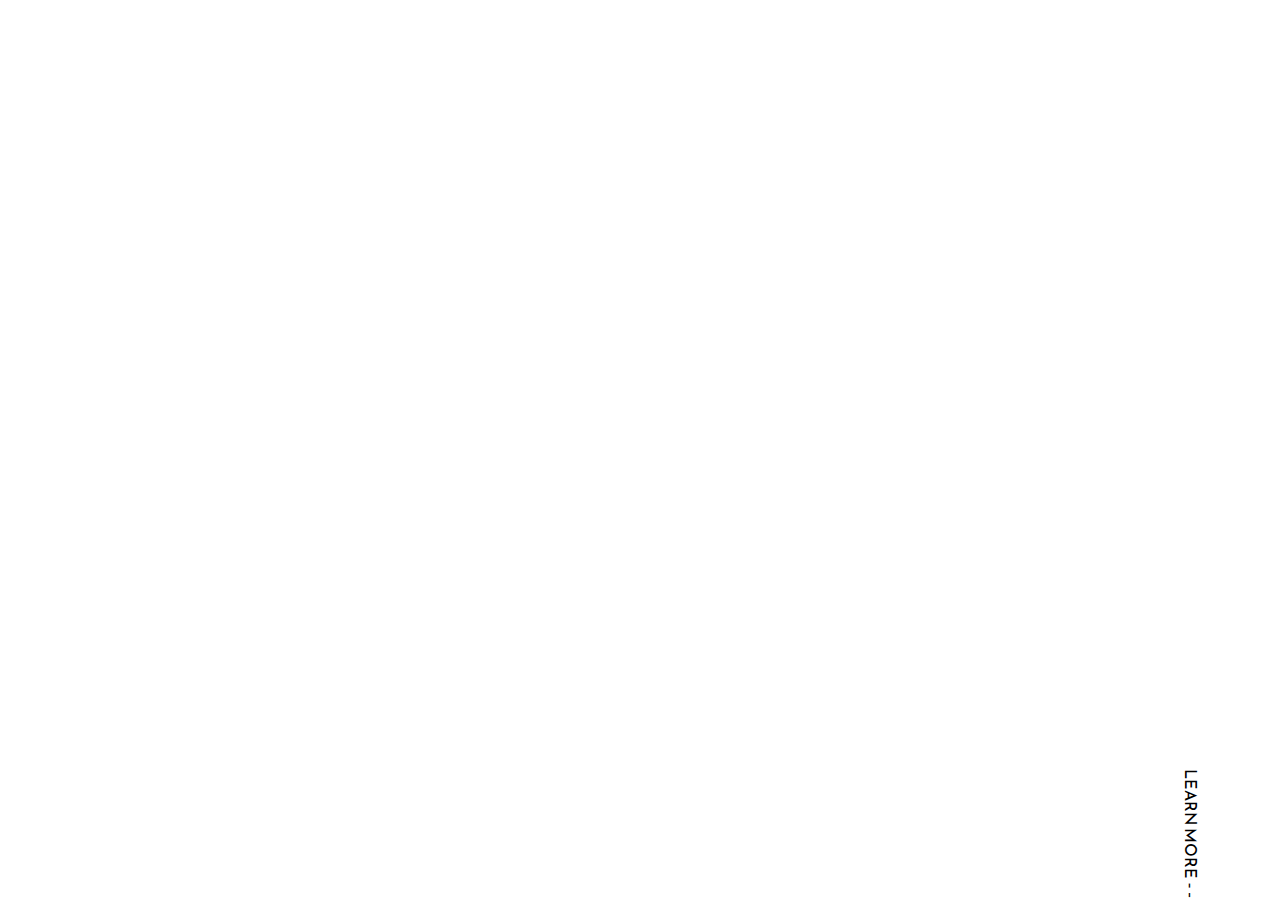
==== index.html @ 8b0c2f23 "Initial commit" ====
<!DOCTYPE html>
<html lang="en">
<head>
  <meta charset="UTF-8">
  <meta name="viewport" content="width=device-width, initial-scale=1.0">
  <meta http-equiv="X-UA-Compatible" content="ie=edge">
  <title>&lt;&#47;ssbramson&gt;</title>

  <link  rel="stylesheet preload" as="style" href="asset/styling/style.css" />

  <link rel="stylesheet" href="https://pro.fontawesome.com/releases/v5.5.0/css/all.css" integrity="sha384-j8y0ITrvFafF4EkV1mPW0BKm6dp3c+J9Fky22Man50Ofxo2wNe5pT1oZejDH9/Dt" crossorigin="anonymous">
</head>
<body>
  
  <div class="container-test">

    <div id="globalNavigation"></div>

    <div id="index"></div>

    <div class="vertical_cta-right">
      <a href="about.html">learn more &dash;&dash;</a>
    </div>

  </div>

  <script src="https://cdnjs.cloudflare.com/ajax/libs/vue/2.5.17/vue.js"></script>
  <script src="asset/js/navigation.js"></script>
  <script src="asset/js/pages/index.js"></script>
</body>
</html>
---- asset/styling/style.css ----
@import url("https://fonts.googleapis.com/css?family=Reem+Kufi");
* {
  margin: 0;
  padding: 0; }

a,
a:active,
a:hover,
a:visited {
  color: inherit;
  text-decoration: none; }

ul {
  list-style: none; }

.container-test {
  display: grid;
  grid-template-columns: 6% repeat(5, 1fr) 6%;
  grid-template-rows: 96px repeat(5, 1fr) 6%;
  height: 100vh; }

.container-no_footer {
  display: grid;
  grid-template-columns: 6% repeat(5, 1fr) 6%;
  grid-template-rows: 96px repeat(5, 1fr);
  height: 100vh; }

.container-guttersFalse {
  display: grid;
  grid-template-columns: 6% repeat(5, 1fr) 6%;
  grid-template-rows: 96px repeat(5, 1fr);
  height: 100vh; }

.global_navigation-container {
  align-items: center;
  display: grid;
  font-family: "Reem Kufi", monospace;
  grid-column: 1 / 8;
  grid-row: 1;
  grid-template-columns: 6% repeat(2, 1fr) 6%;
  grid-template-rows: 1fr; }

.global_navigation-logo-container,
.global_navigation-icon-container {
  font-size: 2.0em;
  z-index: 99999; }

.global_navigation-logo-container {
  grid-column: 2; }

.global_navigation-icon-container {
  grid-column: 3 / 4;
  grid-row: 1 / 2;
  justify-self: end; }

.global_navigation-icon-container--open i {
  color: #f6f7f5;
  transform: rotateY(180deg);
  transition: color 1.2s, transform 2.4s; }

.global_navigation-overlay {
  color: white;
  display: grid;
  grid-template-columns: 6% 1fr 2fr 6%;
  grid-template-rows: 96px 1fr 2fr 6%;
  background-color: #232223;
  position: absolute;
  height: 100%;
  overflow: scroll;
  right: 0;
  top: 0;
  transition: all 1.2s;
  width: 0%;
  z-index: 999; }

.global_navigation-overlay--open {
  width: 100%; }

.connect-contact-list {
  align-self: end;
  font-size: 1.8em;
  grid-column: 2 / 3;
  grid-row: 3; }
  .connect-contact-list .connect-contact-link {
    display: inline-flex;
    padding-right: 0.6em; }

.global_navigation-links {
  align-self: end;
  font-size: 4.8em;
  grid-column: 3;
  grid-row: 3;
  letter-spacing: 0.15em;
  justify-self: end;
  text-align: right;
  text-transform: uppercase; }

.vertical_cta-right {
  font-family: "Reem Kufi", monospace;
  grid-column: 5 / 7;
  grid-row: 7 / 8;
  justify-self: end;
  text-transform: uppercase;
  transform: rotate(90deg) translateY(100%);
  transform-origin: 100% 100%; }

.index-container {
  display: grid;
  grid-column: 2 / 7;
  grid-row: 2 / 7;
  grid-template-columns: 2fr 1fr;
  grid-template-rows: 1fr; }

.index-content {
  align-self: end; }

.index-highlighted-client {
  display: inline; }

.capabilities-container {
  display: grid;
  grid-column: 2 / 7;
  grid-row: 2 / 7;
  grid-template-columns: 2fr 1fr;
  grid-template-rows: 2fr 1fr; }

.capability,
.capability-type {
  display: inline-flex; }

.capability-types-title {
  align-self: end;
  grid-column: 1 / 2;
  grid-row: 2 / 3; }

.capabilities-breakdown-container {
  display: grid;
  grid-column: 1 / 8;
  grid-row: 2 / 7;
  grid-template-columns: repeat(2, 1fr);
  grid-template-rows: 1fr; }

.capabilities-left,
.capabilities-right {
  align-self: center;
  justify-self: center; }

.experience-container {
  display: grid;
  font-family: "Reem Kufi", monospace;
  grid-column: 2 / 7;
  grid-row: 2 / 7;
  grid-template-columns: 1fr;
  grid-template-rows: 1fr; }

.experience-content {
  align-self: center;
  justify-self: center; }

.experience-client-links {
  font-size: 3.0em;
  letter-spacing: 0.15em;
  text-align: center;
  text-transform: uppercase; }
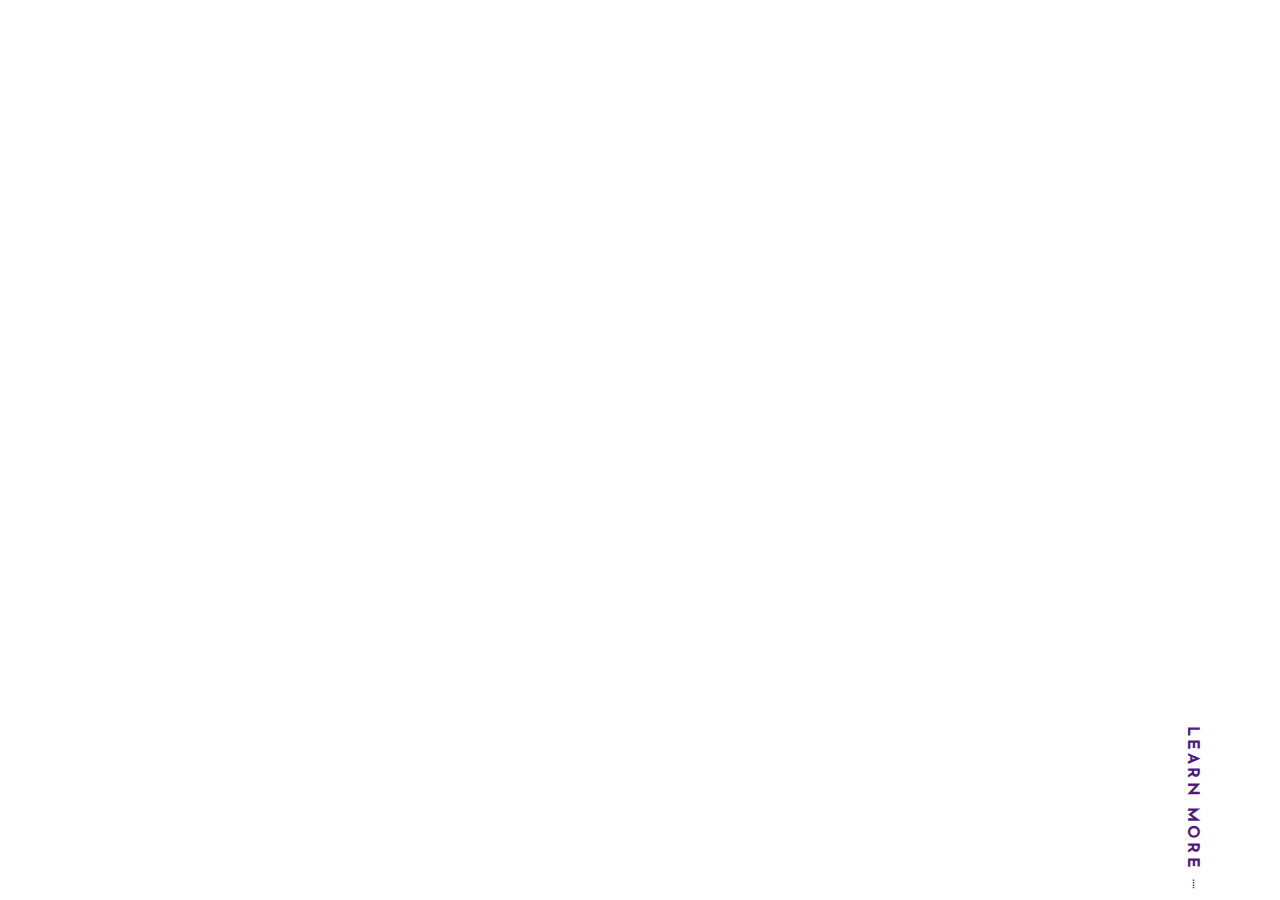
==== commit 3a13f4e6: "Initial responsive styling setup" ====
--- a/index.html
+++ b/index.html
@@ -19,7 +19,7 @@
     <div id="index"></div>
 
     <div class="vertical_cta-right">
-      <a href="about.html">learn more &dash;&dash;</a>
+      <a href="about.html">learn more &#9480;&nbsp;</a>
     </div>
 
   </div>
@@ -27,6 +27,6 @@
   <script src="https://cdnjs.cloudflare.com/ajax/libs/vue/2.5.17/vue.js"></script>
   <script src="asset/js/navigation.js"></script>
   <script src="asset/js/pages/index.js"></script>
+  
 </body>
-</html>
-
+</html>--- a/asset/styling/style.css
+++ b/asset/styling/style.css
@@ -1,7 +1,24 @@
-@import url("https://fonts.googleapis.com/css?family=Reem+Kufi");
-* {
+@import url("https://fonts.googleapis.com/css?family=Josefin+Sans:100,300,400,600|Josefin+Slab:300,400,600,700");
+html,
+body,
+ul,
+li,
+h1,
+h2,
+h3,
+h4,
+h5,
+h6,
+i,
+img,
+div,
+span,
+p {
   margin: 0;
   padding: 0; }
+
+body {
+  color: #232223; }
 
 a,
 a:active,
@@ -13,10 +30,16 @@
 ul {
   list-style: none; }
 
+sub {
+  font-size: 0.8rem; }
+
+.bold {
+  font-weight: bold; }
+
 .container-test {
   display: grid;
   grid-template-columns: 6% repeat(5, 1fr) 6%;
-  grid-template-rows: 96px repeat(5, 1fr) 6%;
+  grid-template-rows: 124px repeat(5, 1fr) 6%;
   height: 100vh; }
 
 .container-no_footer {
@@ -34,7 +57,6 @@
 .global_navigation-container {
   align-items: center;
   display: grid;
-  font-family: "Reem Kufi", monospace;
   grid-column: 1 / 8;
   grid-row: 1;
   grid-template-columns: 6% repeat(2, 1fr) 6%;
@@ -42,65 +64,96 @@
 
 .global_navigation-logo-container,
 .global_navigation-icon-container {
-  font-size: 2.0em;
-  z-index: 99999; }
+  font-size: 1.8rem; }
 
 .global_navigation-logo-container {
-  grid-column: 2; }
+  font-family: "Josefin Sans", monospace;
+  font-weight: 300;
+  grid-column: 2;
+  letter-spacing: 0.18rem;
+  z-index: 999; }
 
 .global_navigation-icon-container {
   grid-column: 3 / 4;
   grid-row: 1 / 2;
-  justify-self: end; }
+  justify-self: end;
+  z-index: 99999; }
 
 .global_navigation-icon-container--open i {
-  color: #f6f7f5;
+  color: #f2f3f4;
   transform: rotateY(180deg);
-  transition: color 1.2s, transform 2.4s; }
+  transition: color 2.4s, transform 1.2s; }
 
 .global_navigation-overlay {
-  color: white;
+  background-color: #232223;
+  color: #f2f3f4;
   display: grid;
   grid-template-columns: 6% 1fr 2fr 6%;
   grid-template-rows: 96px 1fr 2fr 6%;
-  background-color: #232223;
   position: absolute;
   height: 100%;
   overflow: scroll;
   right: 0;
   top: 0;
-  transition: all 1.2s;
+  transition: 0.6s;
   width: 0%;
-  z-index: 999; }
+  z-index: 9999; }
 
 .global_navigation-overlay--open {
   width: 100%; }
 
 .connect-contact-list {
   align-self: end;
-  font-size: 1.8em;
+  font-size: 2.0rem;
   grid-column: 2 / 3;
   grid-row: 3; }
   .connect-contact-list .connect-contact-link {
     display: inline-flex;
-    padding-right: 0.6em; }
+    padding-right: 1.2rem; }
 
 .global_navigation-links {
   align-self: end;
-  font-size: 4.8em;
+  font-family: "Josefin Sans", monospace;
+  font-size: 1.8rem;
+  font-weight: 100;
   grid-column: 3;
   grid-row: 3;
-  letter-spacing: 0.15em;
+  letter-spacing: 0.8rem;
   justify-self: end;
   text-align: right;
   text-transform: uppercase; }
-
+  @media (min-with: 724px) {
+    .global_navigation-links {
+      font-size: 5.0rem; } }
+  .global_navigation-links li {
+    margin-top: 2.0rem; }
+
+.global_footer-container {
+  display: grid;
+  grid-column: 1 / 6;
+  grid-row: 7 / 8; }
+  .global_footer-container li {
+    display: inline; }
+
+.vertical_cta-left,
 .vertical_cta-right {
-  font-family: "Reem Kufi", monospace;
+  color: #4d1a7f;
+  font-family: "Josefin Sans", monospace;
+  font-size: 1.0rem;
+  font-weight: 700;
+  letter-spacing: 0.2rem;
+  text-transform: uppercase; }
+
+.vertical_cta-left {
+  grid-column: 2 / 3;
+  grid-row: 7 / 8;
+  transform: rotate(-90deg) translateY(100%);
+  transform-origin: 0% 100%; }
+
+.vertical_cta-right {
   grid-column: 5 / 7;
   grid-row: 7 / 8;
   justify-self: end;
-  text-transform: uppercase;
   transform: rotate(90deg) translateY(100%);
   transform-origin: 100% 100%; }
 
@@ -108,48 +161,141 @@
   display: grid;
   grid-column: 2 / 7;
   grid-row: 2 / 7;
-  grid-template-columns: 2fr 1fr;
+  grid-template-columns: 3fr 1fr;
   grid-template-rows: 1fr; }
 
 .index-content {
-  align-self: end; }
-
-.index-highlighted-client {
+  align-self: end;
+  letter-spacing: 0.2rem; }
+
+.index-header {
+  font-size: 2.5rem;
+  line-height: 3.5rem; }
+
+.index-intro-paragraph {
+  font-family: "Josefin Sans", monospace;
+  font-size: 2.0rem;
+  font-weight: 300;
+  letter-spacing: 0.06rem;
+  line-height: 4.0rem;
+  margin-top: 18px;
+  text-transform: lowercase; }
+
+.index-highlighted-clients {
   display: inline; }
-
-.capabilities-container {
-  display: grid;
-  grid-column: 2 / 7;
-  grid-row: 2 / 7;
-  grid-template-columns: 2fr 1fr;
-  grid-template-rows: 2fr 1fr; }
+  .index-highlighted-clients li {
+    display: inline; }
+    .index-highlighted-clients li:after {
+      content: ", "; }
+    .index-highlighted-clients li:nth-last-child(2):after {
+      content: ", and "; }
+    .index-highlighted-clients li:last-child:after {
+      content: "."; }
+
+.about-container {
+  display: grid;
+  font-family: "Josefin Sans", monospace;
+  font-size: 4.0rem;
+  font-weight: 100;
+  grid-column: 1 / 8;
+  grid-row: 1 / 8;
+  grid-template-columns: 6% 1fr 3fr 1fr 6%;
+  grid-template-rows: 1fr;
+  height: 100vh; }
+
+.about-content {
+  grid-column: 1 / 7;
+  grid-row: 1 / 2; }
+
+.carousel {
+  display: grid;
+  grid-template-columns: 6% 1fr 3fr 1fr 6%;
+  grid-template-rows: 1fr; }
+
+.carousel__list {
+  grid-column: 3 / 4;
+  grid-row: 1 / 2; }
+
+.carousel .carousel__item > span {
+  align-items: center;
+  display: grid;
+  height: 100vh;
+  justify-items: center;
+  text-align: center; }
+
+.carousel__indicator::before {
+  background-color: #000; }
 
 .capability,
 .capability-type {
   display: inline-flex; }
+  .capability:after,
+  .capability-type:after {
+    content: ", "; }
+  .capability:nth-last-child(2):after,
+  .capability-type:nth-last-child(2):after {
+    content: ", and "; }
+  .capability:last-child:after,
+  .capability-type:last-child:after {
+    content: "."; }
+
+.capabilities-container {
+  display: grid;
+  grid-column: 2 / 7;
+  grid-row: 2 / 7;
+  grid-template-columns: 3fr 1fr;
+  grid-template-rows: .2fr 2fr 1fr; }
+
+.capabilities-list {
+  font-family: "Josefin Slab", serif;
+  font-size: 3.0rem;
+  font-weight: 600;
+  grid-row: 2 / 3;
+  letter-spacing: 0.12rem;
+  line-height: 5.0rem; }
 
 .capability-types-title {
   align-self: end;
+  font-family: "Josefin Sans", monospace;
+  font-size: 2.0rem;
+  font-weight: 300;
   grid-column: 1 / 2;
-  grid-row: 2 / 3; }
-
-.capabilities-breakdown-container {
-  display: grid;
+  grid-row: 3 / 4;
+  letter-spacing: 0.25rem; }
+
+.is-active {
+  color: #bdc2c7;
+  font-weight: bold;
+  padding-bottom: 6px;
+  text-transform: uppercase; }
+
+.capabilities_detail-container {
   grid-column: 1 / 8;
-  grid-row: 2 / 7;
+  grid-row: 2 / 7; }
+
+.capabilities_details-content {
+  display: grid;
   grid-template-columns: repeat(2, 1fr);
-  grid-template-rows: 1fr; }
-
-.capabilities-left,
-.capabilities-right {
+  grid-template-rows: 1fr 6%;
+  height: 100%; }
+
+.tabs {
   align-self: center;
-  justify-self: center; }
+  font-family: "Josefin Slab", serif;
+  font-size: 120%;
+  grid-column: 1;
+  justify-self: center;
+  line-height: 8.0rem;
+  text-align: center; }
+
+.tabs:nth-child(2)
+.tab-details {
+  grid-column: 2; }
 
 .experience-container {
   display: grid;
-  font-family: "Reem Kufi", monospace;
-  grid-column: 2 / 7;
-  grid-row: 2 / 7;
+  grid-column: 2 / 7;
+  grid-row: 1 / 7;
   grid-template-columns: 1fr;
   grid-template-rows: 1fr; }
 
@@ -158,7 +304,95 @@
   justify-self: center; }
 
 .experience-client-links {
-  font-size: 3.0em;
-  letter-spacing: 0.15em;
+  font-family: "Josefin Sans", monospace;
+  font-size: 2.5rem;
+  font-weight: 300;
+  letter-spacing: 0.6rem;
   text-align: center;
   text-transform: uppercase; }
+  .experience-client-links li {
+    margin-top: 30px; }
+  .experience-client-links li:hover {
+    text-decoration: line-through; }
+
+.experience_detail-container {
+  display: grid;
+  grid-column: 2 / 7;
+  grid-row: 2 / 7;
+  grid-template-columns: repeat(7, 1fr);
+  grid-template-rows: 0.5fr repeat(5, 1fr) 1fr; }
+
+.experience_detail-content_overview {
+  font-family: "Josefin Sans", monospace;
+  grid-column: 1 / 5;
+  grid-row: 2 / 6; }
+  .experience_detail-content_overview h2 {
+    font-size: 3.0rem;
+    font-weight: 300; }
+  .experience_detail-content_overview h4 {
+    font-size: 2.0rem;
+    font-weight: 100;
+    margin-bottom: 0.6rem;
+    margin-top: 3.0rem; }
+  .experience_detail-content_overview p {
+    font-family: "Josefin Slab", serif;
+    font-size: 1.2rem;
+    font-weight: 600;
+    letter-spacing: 0.075rem; }
+
+.experience_detail-organization_overview,
+.experience_detail-organization_challenge {
+  font-size: 1.2rem;
+  letter-spacing: 0.06rem;
+  line-height: 2.0rem; }
+
+.experience_detail-organization_overview {
+  padding-top: 24px; }
+
+.experience_detail-cta_scroll {
+  align-self: end;
+  grid-column: 1 / 3;
+  grid-row: 7 / 8; }
+
+.experience_detail-content_list {
+  align-self: center;
+  grid-column: 6 / 8;
+  grid-row: 2 / 7; }
+
+.experience_detail-content_list {
+  font-family: "Josefin Sans", monospace; }
+  .experience_detail-content_list h4 {
+    font-size: 0.75rem;
+    font-weight: 300;
+    letter-spacing: 0.2rem;
+    margin-bottom: 0.8rem;
+    text-transform: uppercase; }
+  .experience_detail-content_list ul {
+    font-weight: 400;
+    margin-bottom: 2.5rem;
+    text-transform: lowercase; }
+    .experience_detail-content_list ul li {
+      font-size: 1.2rem;
+      letter-spacing: 0.18rem; }
+    .experience_detail-content_list ul .experience_detail-service {
+      margin-bottom: 12px; }
+  .experience_detail-content_list ul:last-child {
+    margin-bottom: none; }
+
+.collaboration_atf-container {
+  display: grid;
+  grid-column: 2 / 7;
+  grid-row: 2 / 8;
+  grid-template-columns: 2fr 1fr;
+  grid-template-rows: 0.25fr 2fr 1fr; }
+
+.collaboration_atf-content {
+  grid-column: 1 / 2;
+  grid-row: 2 / 2; }
+
+.locations-container {
+  display: grid;
+  grid-column: 1 / 5;
+  grid-row: 1 / 2;
+  grid-template-columns: repeat(2, 1fr);
+  grid-template-rows: 1fr; }
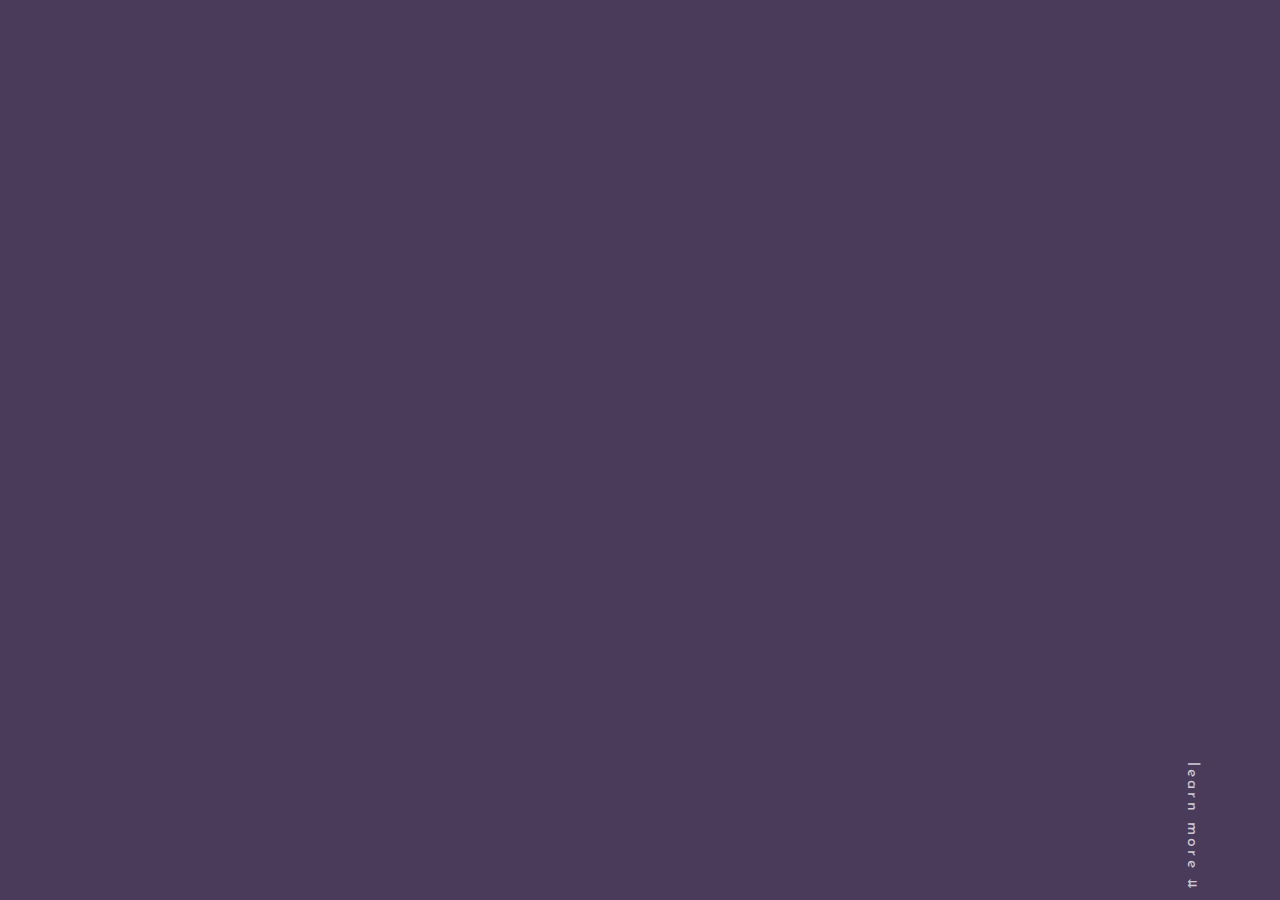
==== commit c9a5d6b7: "Setup of lets-collaborate.html // additionally styling // saving point before height responsiveness" ====
--- a/index.html
+++ b/index.html
@@ -19,7 +19,7 @@
     <div id="index"></div>
 
     <div class="vertical_cta-right">
-      <a href="about.html">learn more &#9480;&nbsp;</a>
+      <a href="about.html">learn more &#8650;&nbsp;</a>
     </div>
 
   </div>
--- a/asset/styling/style.css
+++ b/asset/styling/style.css
@@ -13,12 +13,14 @@
 img,
 div,
 span,
-p {
+p,
+a {
   margin: 0;
   padding: 0; }
 
 body {
-  color: #232223; }
+  background-color: rgba(30, 10, 50, 0.8);
+  color: #f2f3f4; }
 
 a,
 a:active,
@@ -37,22 +39,29 @@
   font-weight: bold; }
 
 .container-test {
-  display: grid;
-  grid-template-columns: 6% repeat(5, 1fr) 6%;
-  grid-template-rows: 124px repeat(5, 1fr) 6%;
+  display: grid; }
+  @media (max-width: 760px) {
+    .container-test {
+      grid-template-columns: 6% repeat(3, 1fr) 6%;
+      grid-template-rows: 90px repeat(3, 1fr) 6%;
+      height: 100vh; } }
+  @media (min-width: 760px) {
+    .container-test {
+      grid-template-columns: 6% repeat(5, 1fr) 6%;
+      grid-template-rows: 124px repeat(5, 1fr) 6%;
+      height: 100vh; } }
+
+.container-footer__false {
+  display: grid;
   height: 100vh; }
-
-.container-no_footer {
-  display: grid;
-  grid-template-columns: 6% repeat(5, 1fr) 6%;
-  grid-template-rows: 96px repeat(5, 1fr);
-  height: 100vh; }
-
-.container-guttersFalse {
-  display: grid;
-  grid-template-columns: 6% repeat(5, 1fr) 6%;
-  grid-template-rows: 96px repeat(5, 1fr);
-  height: 100vh; }
+  @media (max-width: 760px) {
+    .container-footer__false {
+      grid-template-columns: 6% repeat(3, 1fr) 6%;
+      grid-template-rows: 90px repeat(3, 1fr); } }
+  @media (min-width: 760px) {
+    .container-footer__false {
+      grid-template-columns: 6% repeat(5, 1fr) 6%;
+      grid-template-rows: 124px repeat(5, 1fr); } }
 
 .global_navigation-container {
   align-items: center;
@@ -74,6 +83,7 @@
   z-index: 999; }
 
 .global_navigation-icon-container {
+  color: rgba(242, 243, 244, 0.8);
   grid-column: 3 / 4;
   grid-row: 1 / 2;
   justify-self: end;
@@ -114,19 +124,28 @@
 .global_navigation-links {
   align-self: end;
   font-family: "Josefin Sans", monospace;
-  font-size: 1.8rem;
   font-weight: 100;
   grid-column: 3;
   grid-row: 3;
-  letter-spacing: 0.8rem;
   justify-self: end;
   text-align: right;
   text-transform: uppercase; }
-  @media (min-with: 724px) {
+  @media (max-width: 760px) {
     .global_navigation-links {
-      font-size: 5.0rem; } }
-  .global_navigation-links li {
-    margin-top: 2.0rem; }
+      font-size: 2.5rem;
+      letter-spacing: 0.2rem;
+      line-height: 2.0rem; } }
+  @media (min-width: 760px) {
+    .global_navigation-links {
+      font-size: 5.0rem;
+      letter-spacing: 1.2rem;
+      line-height: 4.5rem; } }
+  @media (max-width: 760px) {
+    .global_navigation-links li {
+      margin-top: 2.0rem; } }
+  @media (min-width: 760px) {
+    .global_navigation-links li {
+      margin-top: 3.0rem; } }
 
 .global_footer-container {
   display: grid;
@@ -137,54 +156,100 @@
 
 .vertical_cta-left,
 .vertical_cta-right {
-  color: #4d1a7f;
+  color: rgba(242, 243, 244, 0.8);
   font-family: "Josefin Sans", monospace;
-  font-size: 1.0rem;
-  font-weight: 700;
-  letter-spacing: 0.2rem;
-  text-transform: uppercase; }
+  font-weight: 400;
+  text-transform: lowercase; }
+  @media (max-width: 760px) {
+    .vertical_cta-left,
+    .vertical_cta-right {
+      letter-spacing: 0.1rem; } }
+  @media (min-width: 760px) {
+    .vertical_cta-left,
+    .vertical_cta-right {
+      font-size: 1.0rem;
+      letter-spacing: 0.2rem; } }
 
 .vertical_cta-left {
-  grid-column: 2 / 3;
-  grid-row: 7 / 8;
   transform: rotate(-90deg) translateY(100%);
   transform-origin: 0% 100%; }
+  @media (max-width: 760px) {
+    .vertical_cta-left {
+      grid-column: 2 / 4;
+      grid-row: 6 / 7; } }
+  @media (min-width: 760px) {
+    .vertical_cta-left {
+      grid-column: 2 / 3;
+      grid-row: 7 / 8; } }
 
 .vertical_cta-right {
-  grid-column: 5 / 7;
-  grid-row: 7 / 8;
   justify-self: end;
   transform: rotate(90deg) translateY(100%);
   transform-origin: 100% 100%; }
+  @media (max-width: 760px) {
+    .vertical_cta-right {
+      grid-column: 3 / 5;
+      grid-row: 5 / 6; } }
+  @media (min-width: 760px) {
+    .vertical_cta-right {
+      grid-column: 5 / 7;
+      grid-row: 7 / 8; } }
 
 .index-container {
-  display: grid;
-  grid-column: 2 / 7;
-  grid-row: 2 / 7;
-  grid-template-columns: 3fr 1fr;
-  grid-template-rows: 1fr; }
+  align-items: end;
+  display: grid; }
+  @media (max-width: 760px) {
+    .index-container {
+      grid-column: 2 / 5;
+      grid-row: 2 / 5;
+      grid-template-columns: 8fr 1fr;
+      grid-template-rows: 6% 1fr; } }
+  @media (min-width: 760px) {
+    .index-container {
+      grid-column: 2 / 7;
+      grid-row: 2 / 7;
+      grid-template-columns: 3fr 1fr;
+      grid-template-rows: 12% 1fr; } }
 
 .index-content {
-  align-self: end;
-  letter-spacing: 0.2rem; }
+  grid-column: 1 / 2;
+  grid-row: 2 / 3; }
 
 .index-header {
-  font-size: 2.5rem;
-  line-height: 3.5rem; }
+  letter-spacing: 0.25rem; }
+  @media (max-width: 760px) {
+    .index-header {
+      font-size: 2.0rem;
+      line-height: 3.25rem; } }
+  @media (min-width: 760px) {
+    .index-header {
+      font-size: 3.0rem;
+      line-height: 3.5rem; } }
 
 .index-intro-paragraph {
   font-family: "Josefin Sans", monospace;
-  font-size: 2.0rem;
-  font-weight: 300;
-  letter-spacing: 0.06rem;
-  line-height: 4.0rem;
-  margin-top: 18px;
-  text-transform: lowercase; }
+  font-weight: 400; }
+  @media (max-width: 760px) {
+    .index-intro-paragraph {
+      font-size: 1.25rem;
+      letter-spacing: 0.06rem;
+      line-height: 2.0rem;
+      margin-top: 30px; } }
+  @media (min-width: 760px) {
+    .index-intro-paragraph {
+      font-size: 1.5rem;
+      letter-spacing: 0.2rem;
+      line-height: 4.0rem;
+      margin-top: 18px;
+      text-transform: uppercase; } }
 
 .index-highlighted-clients {
   display: inline; }
   .index-highlighted-clients li {
     display: inline; }
+    .index-highlighted-clients li:hover {
+      color: #1e0a32;
+      font-size: 120%; }
     .index-highlighted-clients li:after {
       content: ", "; }
     .index-highlighted-clients li:nth-last-child(2):after {
@@ -195,13 +260,20 @@
 .about-container {
   display: grid;
   font-family: "Josefin Sans", monospace;
-  font-size: 4.0rem;
-  font-weight: 100;
   grid-column: 1 / 8;
   grid-row: 1 / 8;
   grid-template-columns: 6% 1fr 3fr 1fr 6%;
   grid-template-rows: 1fr;
   height: 100vh; }
+  @media (max-width: 760px) {
+    .about-container {
+      font-size: 1.5rem;
+      line-height: 3.0rem; } }
+  @media (min-width: 760px) {
+    .about-container {
+      font-size: 4.0rem;
+      font-weight: 100;
+      line-height: 6.5rem; } }
 
 .about-content {
   grid-column: 1 / 7;
@@ -240,28 +312,49 @@
     content: "."; }
 
 .capabilities-container {
-  display: grid;
-  grid-column: 2 / 7;
-  grid-row: 2 / 7;
-  grid-template-columns: 3fr 1fr;
-  grid-template-rows: .2fr 2fr 1fr; }
+  display: grid; }
+  @media (max-width: 760px) {
+    .capabilities-container {
+      grid-column: 2 / 5;
+      grid-row: 2 / 5;
+      grid-template-columns: 4fr 1fr;
+      grid-template-rows: 6% 2fr 1fr; } }
+  @media (min-width: 760px) {
+    .capabilities-container {
+      grid-column: 2 / 7;
+      grid-row: 2 / 7;
+      grid-template-columns: 3fr 1fr;
+      grid-template-rows: .2fr 2fr 1fr; } }
 
 .capabilities-list {
-  font-family: "Josefin Slab", serif;
-  font-size: 3.0rem;
   font-weight: 600;
   grid-row: 2 / 3;
-  letter-spacing: 0.12rem;
-  line-height: 5.0rem; }
+  font-family: "Josefin Slab", serif; }
+  @media (max-width: 760px) {
+    .capabilities-list {
+      font-size: 1.5rem;
+      line-height: 2.5rem; } }
+  @media (min-width: 760px) {
+    .capabilities-list {
+      font-size: 3.0rem;
+      letter-spacing: 0.12rem;
+      line-height: 5.0rem; } }
 
 .capability-types-title {
   align-self: end;
   font-family: "Josefin Sans", monospace;
-  font-size: 2.0rem;
   font-weight: 300;
   grid-column: 1 / 2;
   grid-row: 3 / 4;
-  letter-spacing: 0.25rem; }
+  letter-spacing: 0.15rem;
+  text-transform: uppercase; }
+  @media (max-width: 760px) {
+    .capability-types-title {
+      font-size: 1.5rem;
+      line-height: 2.25rem; } }
+  @media (min-width: 760px) {
+    .capability-types-title {
+      font-size: 2.0rem; } }
 
 .is-active {
   color: #bdc2c7;
@@ -293,106 +386,352 @@
   grid-column: 2; }
 
 .experience-container {
-  display: grid;
-  grid-column: 2 / 7;
-  grid-row: 1 / 7;
-  grid-template-columns: 1fr;
-  grid-template-rows: 1fr; }
+  display: grid; }
+  @media (max-width: 760px) {
+    .experience-container {
+      grid-column: 2 / 5;
+      grid-row: 2 / 5;
+      grid-template-columns: .5fr 3fr .5fr;
+      grid-template-rows: 1fr; } }
+  @media (min-width: 760px) {
+    .experience-container {
+      grid-column: 2 / 7;
+      grid-row: 1 / 7;
+      grid-template-columns: 1fr;
+      grid-template-rows: 1fr; } }
 
 .experience-content {
   align-self: center;
   justify-self: center; }
+  @media (max-width: 760px) {
+    .experience-content {
+      grid-column: 2 / 3; } }
 
 .experience-client-links {
   font-family: "Josefin Sans", monospace;
-  font-size: 2.5rem;
   font-weight: 300;
-  letter-spacing: 0.6rem;
   text-align: center;
   text-transform: uppercase; }
-  .experience-client-links li {
-    margin-top: 30px; }
+  @media (max-width: 760px) {
+    .experience-client-links {
+      font-size: 1.5rem;
+      letter-spacing: 0.6rem;
+      line-height: 2.5rem; } }
+  @media (min-width: 760px) {
+    .experience-client-links {
+      font-size: 2.5rem;
+      letter-spacing: 0.8rem; } }
+  @media (max-width: 760px) {
+    .experience-client-links li {
+      margin-bottom: 36px; } }
+  @media (min-width: 760px) {
+    .experience-client-links li {
+      margin-bottom: 30px; } }
+  .experience-client-links li:nth-last-child(1) {
+    margin-bottom: 0; }
   .experience-client-links li:hover {
     text-decoration: line-through; }
 
 .experience_detail-container {
-  display: grid;
-  grid-column: 2 / 7;
-  grid-row: 2 / 7;
-  grid-template-columns: repeat(7, 1fr);
-  grid-template-rows: 0.5fr repeat(5, 1fr) 1fr; }
-
-.experience_detail-content_overview {
-  font-family: "Josefin Sans", monospace;
-  grid-column: 1 / 5;
-  grid-row: 2 / 6; }
-  .experience_detail-content_overview h2 {
-    font-size: 3.0rem;
-    font-weight: 300; }
-  .experience_detail-content_overview h4 {
-    font-size: 2.0rem;
-    font-weight: 100;
-    margin-bottom: 0.6rem;
-    margin-top: 3.0rem; }
-  .experience_detail-content_overview p {
-    font-family: "Josefin Slab", serif;
-    font-size: 1.2rem;
-    font-weight: 600;
-    letter-spacing: 0.075rem; }
+  display: grid; }
+  @media (max-width: 760px) {
+    .experience_detail-container {
+      grid-column: 2 / 5;
+      grid-row: 2 / 5;
+      grid-template-columns: repeat(7, 1fr);
+      grid-template-rows: 3% repeat(8, 1fr); } }
+  @media (min-width: 760px) {
+    .experience_detail-container {
+      grid-column: 2 / 7;
+      grid-row: 2 / 7;
+      grid-template-columns: repeat(7, 1fr);
+      grid-template-rows: 6% repeat(6, 1fr); } }
+
+@media (max-width: 760px) {
+  .experience_detail-content_overview {
+    grid-column: 1 / 8;
+    grid-row: 2 / 6; } }
+
+@media (min-width: 760px) {
+  .experience_detail-content_overview {
+    grid-column: 1 / 5;
+    grid-row: 2 / 6; } }
+
+@media (max-width: 760px) {
+  .experience_detail-organization_logo {
+    width: 50%; } }
+
+@media (min-width: 760px) {
+  .experience_detail-organization_logo {
+    width: 40%; } }
 
 .experience_detail-organization_overview,
 .experience_detail-organization_challenge {
-  font-size: 1.2rem;
-  letter-spacing: 0.06rem;
-  line-height: 2.0rem; }
-
-.experience_detail-organization_overview {
-  padding-top: 24px; }
-
-.experience_detail-cta_scroll {
-  align-self: end;
-  grid-column: 1 / 3;
-  grid-row: 7 / 8; }
-
-.experience_detail-content_list {
-  align-self: center;
-  grid-column: 6 / 8;
-  grid-row: 2 / 7; }
+  font-family: "Josefin Slab", serif; }
+  @media (max-width: 760px) {
+    .experience_detail-organization_overview,
+    .experience_detail-organization_challenge {
+      letter-spacing: 0.025rem;
+      font-weight: 400;
+      font-weight: 700;
+      line-height: 1.75rem; } }
+  @media (min-width: 760px) {
+    .experience_detail-organization_overview,
+    .experience_detail-organization_challenge {
+      font-size: 1.2rem;
+      font-weight: 600;
+      letter-spacing: 0.1rem;
+      line-height: 2.25rem; } }
+
+@media (max-width: 760px) {
+  .experience_detail-organization_overview {
+    padding-top: 24px; } }
+
+@media (min-width: 760px) {
+  .experience_detail-organization_overview {
+    padding-top: 24px; } }
+
+.experience_detail-organization_title {
+  font-family: "Josefin Sans", monospace;
+  font-weight: 100; }
+  @media (max-width: 760px) {
+    .experience_detail-organization_title {
+      font-size: 1.6rem;
+      margin-bottom: 0.6rem;
+      margin-top: 1.2rem; } }
+  @media (min-width: 760px) {
+    .experience_detail-organization_title {
+      font-size: 2.0rem;
+      margin-bottom: 0.6rem;
+      margin-top: 3.0rem; } }
+
+@media (max-width: 760px) {
+  .experience_detail-content_list {
+    grid-column: 1 / 8;
+    grid-row: 9 / 12; } }
+
+@media (min-width: 760px) {
+  .experience_detail-content_list {
+    align-self: center;
+    grid-column: 6 / 8;
+    grid-row: 2 / 7; } }
 
 .experience_detail-content_list {
   font-family: "Josefin Sans", monospace; }
   .experience_detail-content_list h4 {
-    font-size: 0.75rem;
     font-weight: 300;
-    letter-spacing: 0.2rem;
-    margin-bottom: 0.8rem;
     text-transform: uppercase; }
+    @media (max-width: 760px) {
+      .experience_detail-content_list h4 {
+        font-size: 0.75rem;
+        letter-spacing: 0.2rem;
+        margin-bottom: 0.8rem; } }
+    @media (min-width: 760px) {
+      .experience_detail-content_list h4 {
+        font-size: 0.75rem;
+        letter-spacing: 0.2rem;
+        margin-bottom: 0.8rem; } }
   .experience_detail-content_list ul {
     font-weight: 400;
-    margin-bottom: 2.5rem;
     text-transform: lowercase; }
-    .experience_detail-content_list ul li {
-      font-size: 1.2rem;
-      letter-spacing: 0.18rem; }
-    .experience_detail-content_list ul .experience_detail-service {
-      margin-bottom: 12px; }
+    @media (max-width: 760px) {
+      .experience_detail-content_list ul {
+        margin-bottom: 1.5rem; } }
+    @media (min-width: 760px) {
+      .experience_detail-content_list ul {
+        margin-bottom: 2.5rem; } }
+    @media (min-width: 760px) {
+      .experience_detail-content_list ul li {
+        font-size: 1.2rem;
+        letter-spacing: 0.18rem; } }
+    @media (min-width: 760px) {
+      .experience_detail-content_list ul .experience_detail-service {
+        margin-bottom: 12px; } }
   .experience_detail-content_list ul:last-child {
     margin-bottom: none; }
 
-.collaboration_atf-container {
-  display: grid;
-  grid-column: 2 / 7;
-  grid-row: 2 / 8;
-  grid-template-columns: 2fr 1fr;
-  grid-template-rows: 0.25fr 2fr 1fr; }
-
-.collaboration_atf-content {
-  grid-column: 1 / 2;
-  grid-row: 2 / 2; }
+.collaboration-container {
+  display: grid;
+  font-family: "Josefin Sans", monospace; }
+  @media (max-width: 760px) {
+    .collaboration-container {
+      grid-column: 2 / 5;
+      grid-row: 2 / 5;
+      grid-template-columns: repeat(8, 1fr);
+      grid-template-rows: 6% repeat(8, 1fr); } }
+  @media (min-width: 760px) {
+    .collaboration-container {
+      grid-column: 2 / 7;
+      grid-row: 2 / 7;
+      grid-template-columns: repeat(9, 1fr);
+      grid-template-rows: 6% repeat(6, 1fr); } }
+
+@media (max-width: 760px) {
+  .collaboration-content {
+    grid-column: 1 / 9;
+    grid-row: 1 / 5; } }
+
+@media (min-width: 760px) {
+  .collaboration-content {
+    grid-column: 1 / 7;
+    grid-row: 2 / 5; } }
+
+@media (max-width: 760px) {
+  .collaboration-title {
+    font-weight: 300;
+    font-size: 2.0rem; } }
+
+@media (min-width: 760px) {
+  .collaboration-title {
+    font-weight: 300;
+    font-size: 3.0rem; } }
+
+@media (max-width: 760px) {
+  .collaboration-sub_title {
+    font-size: 1.2rem;
+    margin-bottom: 18px;
+    margin-top: 24px; } }
+
+@media (min-width: 760px) {
+  .collaboration-sub_title {
+    font-size: 2.2rem;
+    margin-bottom: 18px;
+    margin-top: 48px; } }
+
+@media (max-width: 760px) {
+  .collaboration-supporting_copy {
+    font-size: 1.2rem;
+    font-weight: 300;
+    letter-spacing: 0.02rem;
+    line-height: 1.8rem; } }
+
+@media (min-width: 760px) {
+  .collaboration-supporting_copy {
+    font-size: 1.5rem;
+    font-weight: 300;
+    letter-spacing: 0.12rem;
+    line-height: 2.25rem; } }
+
+.collaboration-availability {
+  text-transform: lowercase; }
+  @media (max-width: 760px) {
+    .collaboration-availability {
+      font-size: 1.2rem;
+      font-weight: 400;
+      letter-spacing: 0.1rem;
+      margin-top: 36px; } }
+  @media (min-width: 760px) {
+    .collaboration-availability {
+      font-size: 1.8rem;
+      font-weight: 400;
+      letter-spacing: 0.3rem;
+      margin-top: 54px; } }
+
+@media (max-width: 760px) {
+  .download-container {
+    grid-column: 1 / 9;
+    grid-row: 7 / 9; } }
+
+@media (min-width: 760px) {
+  .download-container {
+    align-self: end;
+    grid-column: 1 / 6;
+    grid-row: 6 / 8; } }
+
+.download-links_title {
+  font-size: 1.2rem;
+  font-weight: 300;
+  text-transform: uppercase; }
+
+@media (max-width: 760px) {
+  .download-links {
+    margin-top: 12px; } }
+
+@media (min-width: 760px) {
+  .download-links {
+    margin-top: 18px; } }
+
+.download-link {
+  font-size: 1.1rem;
+  font-weight: 600;
+  line-height: 1.4rem;
+  text-transform: lowercase; }
+  @media (max-width: 760px) {
+    .download-link {
+      display: inline-flex; }
+      .download-link:nth-child(1) {
+        display: list-item; } }
+  @media (min-width: 760px) {
+    .download-link {
+      display: inline-flex;
+      padding-left: 9px; } }
+  .download-link a {
+    font-weight: 300;
+    text-transform: uppercase; }
+    @media (min-width: 760px) {
+      .download-link a {
+        letter-spacing: 0.1rem; } }
+  .download-link:nth-child(1) {
+    padding-left: 0; }
 
 .locations-container {
-  display: grid;
-  grid-column: 1 / 5;
-  grid-row: 1 / 2;
-  grid-template-columns: repeat(2, 1fr);
-  grid-template-rows: 1fr; }
+  display: grid; }
+  @media (max-width: 760px) {
+    .locations-container {
+      grid-column: 1 / 8;
+      grid-row: 9 / 10; } }
+  @media (min-width: 760px) {
+    .locations-container {
+      grid-column: 8 / 10;
+      grid-row: 2 / 8;
+      grid-template-columns: 1fr;
+      grid-template-rows: repeat(5, 1fr);
+      justify-items: end;
+      text-align: right; } }
+
+@media (min-width: 760px) {
+  .locations-content {
+    align-self: start;
+    grid-row: 1 / 6; } }
+
+.location-header {
+  font-weight: 300; }
+  @media (min-width: 760px) {
+    .location-header {
+      font-size: 1.8rem;
+      margin-bottom: 60px; } }
+
+@media (max-width: 760px) {
+  .location-container {
+    display: inline-flex; } }
+
+@media (max-width: 760px) {
+  .location {
+    margin-right: 30px; } }
+
+@media (min-width: 760px) {
+  .location {
+    margin-bottom: 72px; } }
+
+.location:nth-last-child(1) {
+  margin-bottom: 0; }
+
+.location-name {
+  text-transform: uppercase; }
+  @media (min-width: 760px) {
+    .location-name {
+      font-size: 1.8rem; } }
+
+.location-time {
+  font-weight: 300; }
+  @media (min-width: 760px) {
+    .location-time {
+      font-size: 2.0rem;
+      margin: 18px 0 9px; } }
+
+.location-email {
+  font-weight: 300;
+  text-transform: lowercase; }
+  @media (min-width: 760px) {
+    .location-email {
+      font-size: 1.2rem; } }
